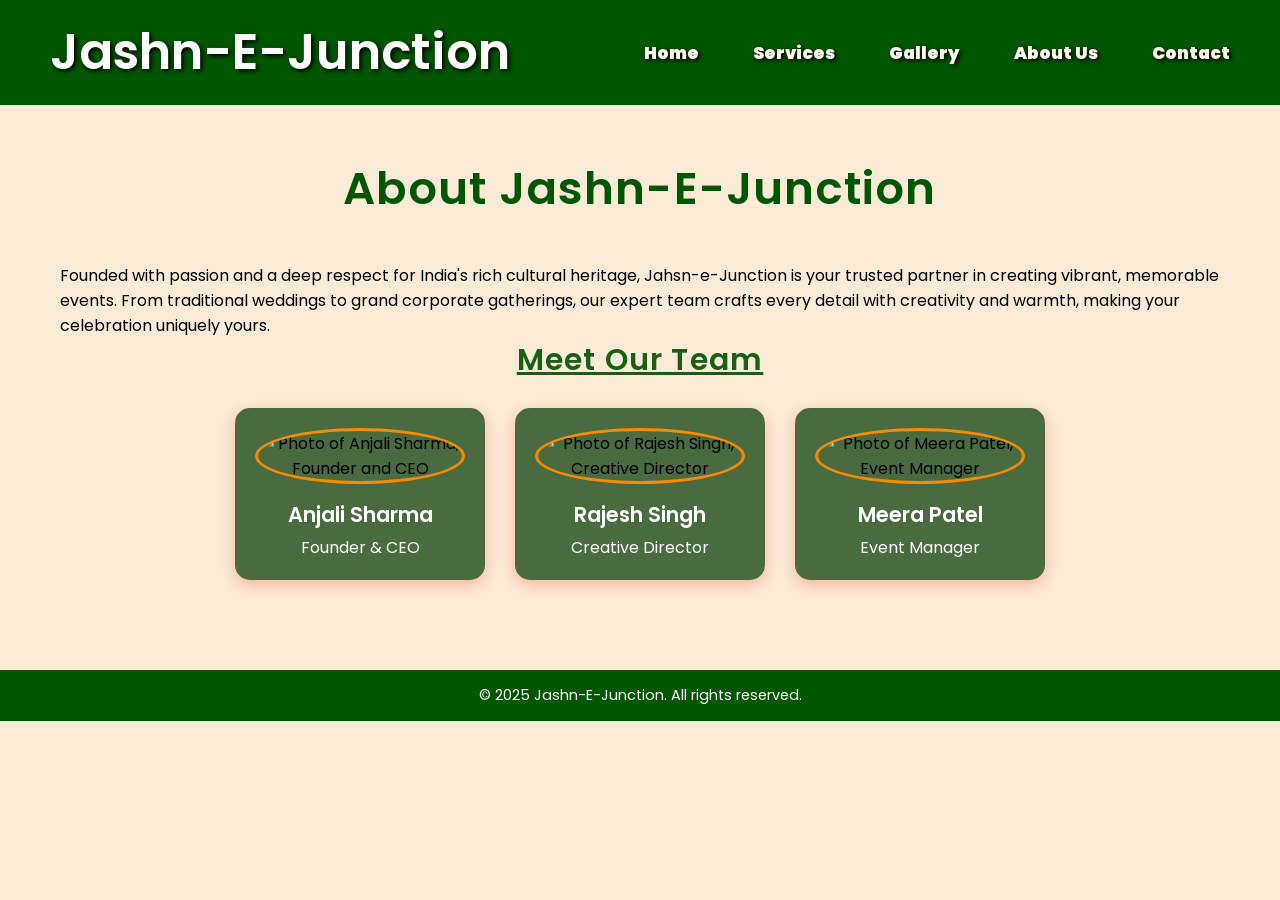
==== about.html @ c9ff334a "Initial commit" ====
<!DOCTYPE html>
<html lang="en">
<head>
<meta charset="UTF-8" />
<meta name="viewport" content="width=device-width, initial-scale=1" />
<title>About Us | Jashn-E-Junction</title>

<link rel="stylesheet" type="text/css" href="main.css">

</head>
<body>
<header>
  <h1>Jashn-E-Junction</h1>
  <nav aria-label="Primary navigation">
    <a href="home.html">Home</a>
    <a href="services.html">Services</a>
    <a href="gallery.html">Gallery</a>
    <a href="about.html" class="active">About Us</a>
    <a href="contact.html">Contact</a>
  </nav>
</header>
<main>
  <h2>About Jashn-E-Junction</h2>
  <p class="company-story">Founded with passion and a deep respect for India's rich cultural heritage, Jahsn-e-Junction is your trusted partner in creating vibrant, memorable events. From traditional weddings to grand corporate gatherings, our expert team crafts every detail with creativity and warmth, making your celebration uniquely yours.</p>
  
  <section class="team-section" aria-labelledby="team-title">
    <h3 id="team-title">Meet Our Team</h3>
    <div class="team-cards">
      <article class="team-card" tabindex="0">
        <img src="https://randomuser.me/api/portraits/women/68.jpg" alt="Photo of Anjali Sharma, Founder and CEO" class="team-photo" />
        <h4 class="team-name">Anjali Sharma</h4>
        <p class="team-role">Founder & CEO</p>
      </article>
      <article class="team-card" tabindex="0">
        <img src="https://randomuser.me/api/portraits/men/54.jpg" alt="Photo of Rajesh Singh, Creative Director" class="team-photo" />
        <h4 class="team-name">Rajesh Singh</h4>
        <p class="team-role">Creative Director</p>
      </article>
      <article class="team-card" tabindex="0">
        <img src="https://randomuser.me/api/portraits/women/45.jpg" alt="Photo of Meera Patel, Event Manager" class="team-photo" />
        <h4 class="team-name">Meera Patel</h4>
        <p class="team-role">Event Manager</p>
      </article>
    </div>
  </section>
</main>
<footer>
  &copy; 2025 Jashn-E-Junction. All rights reserved.
</footer>
</body>
</html>
---- main.css ----
@import url('https://fonts.googleapis.com/css2?family=Poppins:wght@300;600&display=swap');

* {
  box-sizing: border-box;
  margin: 0;
  padding: 0;
}

body {
  font-family: 'Poppins', sans-serif;
  background: antiquewhite;
}

/* Header */
header {
  background: rgba(0,87,0,2);
  padding: 15px 50px;
  color: white;
  display: flex;
  justify-content: space-between;
  align-items: center;
  flex-wrap: wrap;
}

header h1 {
  margin: 0;
  font-weight: 600;
  font-size: 50px;
  text-shadow: 2px 2px 5px rgba(2, 0, 0, 1.0);
}

/* Navigation */
nav a {
  color: floralwhite;
  text-decoration: none;
  margin-left: 50px;
  font-weight: 1000;
  font-size: 17px;
  transition: color 0.3s ease;
  text-shadow: 2px 2px 5px rgba(0, 0, 0, 1.0);
}

nav a:hover {
  color: lawngreen;
}

/* Hero Section */
.hero {
  background: linear-gradient(rgba(0,87,0,0.6), rgba(0,52,0,0.9)), no-repeat center/cover;
  height: 75vh;
  display: flex;
  align-items: center;
  justify-content: center;
  color: white;
  text-align: center;
  padding: 0 20px;
}

.hero h2 {
  font-size: 3rem;
  text-shadow: 2px 2px 5px rgba(0,0,0,0.6);
  margin-bottom: 15px;
}

.hero p {
  font-size: 1.4rem;
  max-width: 600px;
  margin: 0 auto;
  text-shadow: 1px 1px 3px rgba(0,0,0,0.5);
}

/* General Content Section */
.content-section, main {
  max-width: 1200px;
  margin: 50px auto;
  padding: 0 20px 40px 20px;
}

/* Headings */
h2 {
  font-size: 45px;
  color: rgba(0,87,0,2);
  text-align: center;
  margin-bottom: 40px;
  letter-spacing: 1.2px;
  font-weight: 600;
}

h3 {
  text-align: center;
  font-weight: 600;
  color: rgba(0,87,0,2);
  font-size: 2rem;
  margin-bottom: 30px;
  letter-spacing: 1.2px;
}

/* Feature Cards */
.features {
  display: flex;
  flex-wrap: wrap;
  justify-content: center;
  gap: 30px;
}

.feature-card {
  background: rgba(0,52,1,.7);
  border-radius: 12px;
  padding: 30px;
  width: 280px;
  box-shadow: 0 5px 12px rgba(255,87,34,0.3);
  text-align: center;
  transition: transform 0.3s ease;
  display: flex;
  flex-direction: column;
}

.feature-card:hover {
  transform: translateY(-10px);
  box-shadow: 0 8px 20px rgba(255,87,34,0.5);
}

.feature-title {
  font-size: 1.3rem;
  font-weight: 600;
  margin-bottom: 10px;
  color: ghostwhite;
  text-shadow: 2px 2px 5px rgba(0, 0, 0, 1.0);
}

.feature-desc {
  font-size: 1rem;
  color: antiquewhite;
  flex: 1;
  display: flex;
  flex-direction: column;
}

.feature-desc a {
  display: inline-block;
  padding: 8px 20px;
  background-color: white;
  color: green;
  border: none;
  border-radius: 25px;
  text-decoration: none;
  font-weight: bold;
  transition: background-color 0.3s ease, color 0.3s ease;
  margin-top: auto;
}

.feature-desc a:hover {
  background-color: green;
  color: white;
}

/* Footer */
footer {
  background: rgba(0,87,0,2);
  color: white;
  text-align: center;
  padding: 15px 20px;
  font-size: 0.9rem;
  margin-top: 50px;
}

/* Gallery */
.gallery-grid {
  display: grid;
  grid-template-columns: repeat(auto-fit, minmax(250px, 1fr));
  gap: 20px;
}

.gallery-item {
  overflow: hidden;
  border-radius: 15px;
  box-shadow: 0 4px 12px rgba(255,87,34,0.25);
  position: relative;
}

.gallery-item img {
  width: 100%;
  height: 180px;
  object-fit: cover;
  transition: transform 0.4s ease;
  display: block;
}

.gallery-item:hover img,
.gallery-item:focus img {
  transform: scale(1.1);
  outline: none;
}

/* Team Section */
.team-section {
  text-align: center;
}

.team-section h3 {
  font-size: 30px;
  color: rgba(0, 80, 0, 0.9);
  margin-bottom: 25px;
  font-weight: 600;
  text-decoration: underline;
}

.team-cards {
  display: flex;
  justify-content: center;
  gap: 30px;
  flex-wrap: wrap;
}

.team-card {
  background: rgba(0, 52, 1, 0.7);
  border-radius: 15px;
  padding: 20px;
  width: 250px;
  box-shadow: 0 5px 15px rgba(255,87,34,0.35);
  transition: transform 0.3s ease;
}

.team-card:hover {
  transform: translateY(-8px);
  box-shadow: 0 8px 25px rgba(255,87,34,0.55);
}

.team-photo {
  width: 120px;
  height: 120px;
  border-radius: 50%;
  object-fit: cover;
  margin-bottom: 15px;
  border: 3px solid #fb8c00;
}

.team-name {
  font-size: 1.3rem;
  font-weight: 600;
  color: white;
  margin-bottom: 5px;
}

.team-role {
  font-size: 1rem;
  color: white;
}

/* Contact / Form */
form {
  background: floralwhite;
  padding: 30px 35px;
  border-radius: 14px;
  box-shadow: 0 5px 15px rgba(255,87,34,0.35);
}

label {
  font-weight: 600;
  display: block;
  margin-bottom: 8px;
  color: rgba(0,87,0,2);
}

input[type="text"], input[type="email"], textarea {
  width: 100%;
  padding: 12px 15px;
  border: 2px solid rgba(0,87,0,2);
  border-radius: 8px;
  font-size: 1rem;
  margin-bottom: 20px;
  resize: vertical;
  font-family: 'Poppins', sans-serif;
}

input[type="text"]:focus, input[type="email"]:focus, textarea:focus {
  outline: none;
  border-color: rgba(0,87,0,2);
  box-shadow: 0 0 8px rgba(0,87,0,2);
}

textarea {
  min-height: 120px;
}

button {
  background: rgba(0,87,0,2);
  border: none;
  color: white;
  font-weight: 600;
  font-size: 1.2rem;
  padding: 14px 35px;
  border-radius: 12px;
  cursor: pointer;
  transition: background 0.3s ease;
}

button:hover, button:focus {
  background: #e64a19;
  outline: none;
}

.error-message {
  color: rgba(0,87,0,2);
  font-size: 0.9rem;
  margin-top: -15px;
  margin-bottom: 15px;
  display: none;
}

/* Responsive Styles */
@media (max-width: 768px) {
  nav {
    width: 100%;
    margin-top: 10px;
    display: flex;
    justify-content: center;
    flex-wrap: wrap;
  }
  nav a {
    margin: 10px 15px;
    font-size: 1.1rem;
  }
  .team-cards {
    flex-direction: column;
    align-items: center;
  }
  form button {
    width: 100%;
    padding: 14px 0;
  }
}
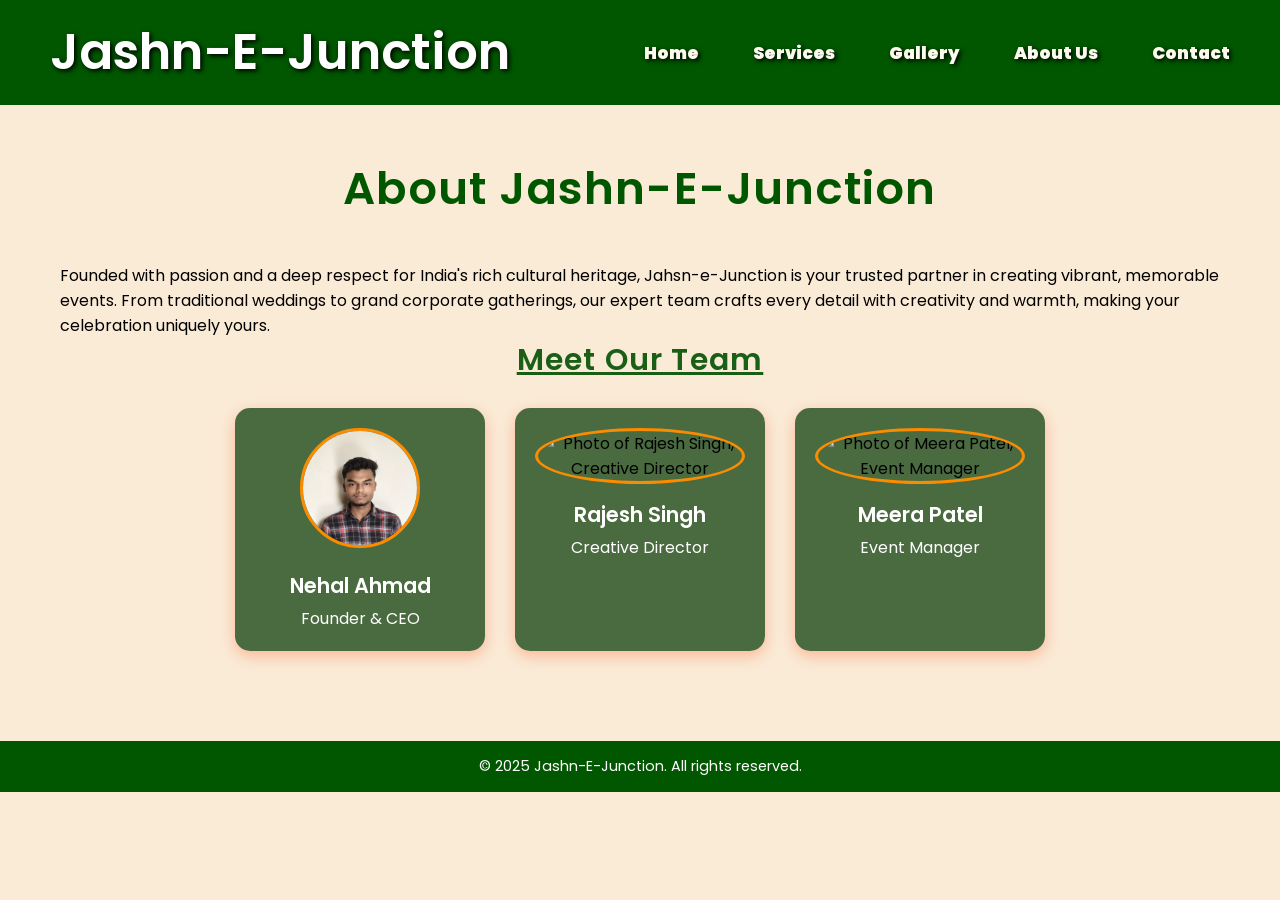
==== commit 5735774e: "updated website pages and added gallery image" ====
--- a/about.html
+++ b/about.html
@@ -27,8 +27,8 @@
     <h3 id="team-title">Meet Our Team</h3>
     <div class="team-cards">
       <article class="team-card" tabindex="0">
-        <img src="https://randomuser.me/api/portraits/women/68.jpg" alt="Photo of Anjali Sharma, Founder and CEO" class="team-photo" />
-        <h4 class="team-name">Anjali Sharma</h4>
+        <img src="Gallery/nehal.jpeg" alt="Photo of Anjali Sharma, Founder and CEO" class="team-photo" />
+        <h4 class="team-name">Nehal Ahmad</h4>
         <p class="team-role">Founder & CEO</p>
       </article>
       <article class="team-card" tabindex="0">
